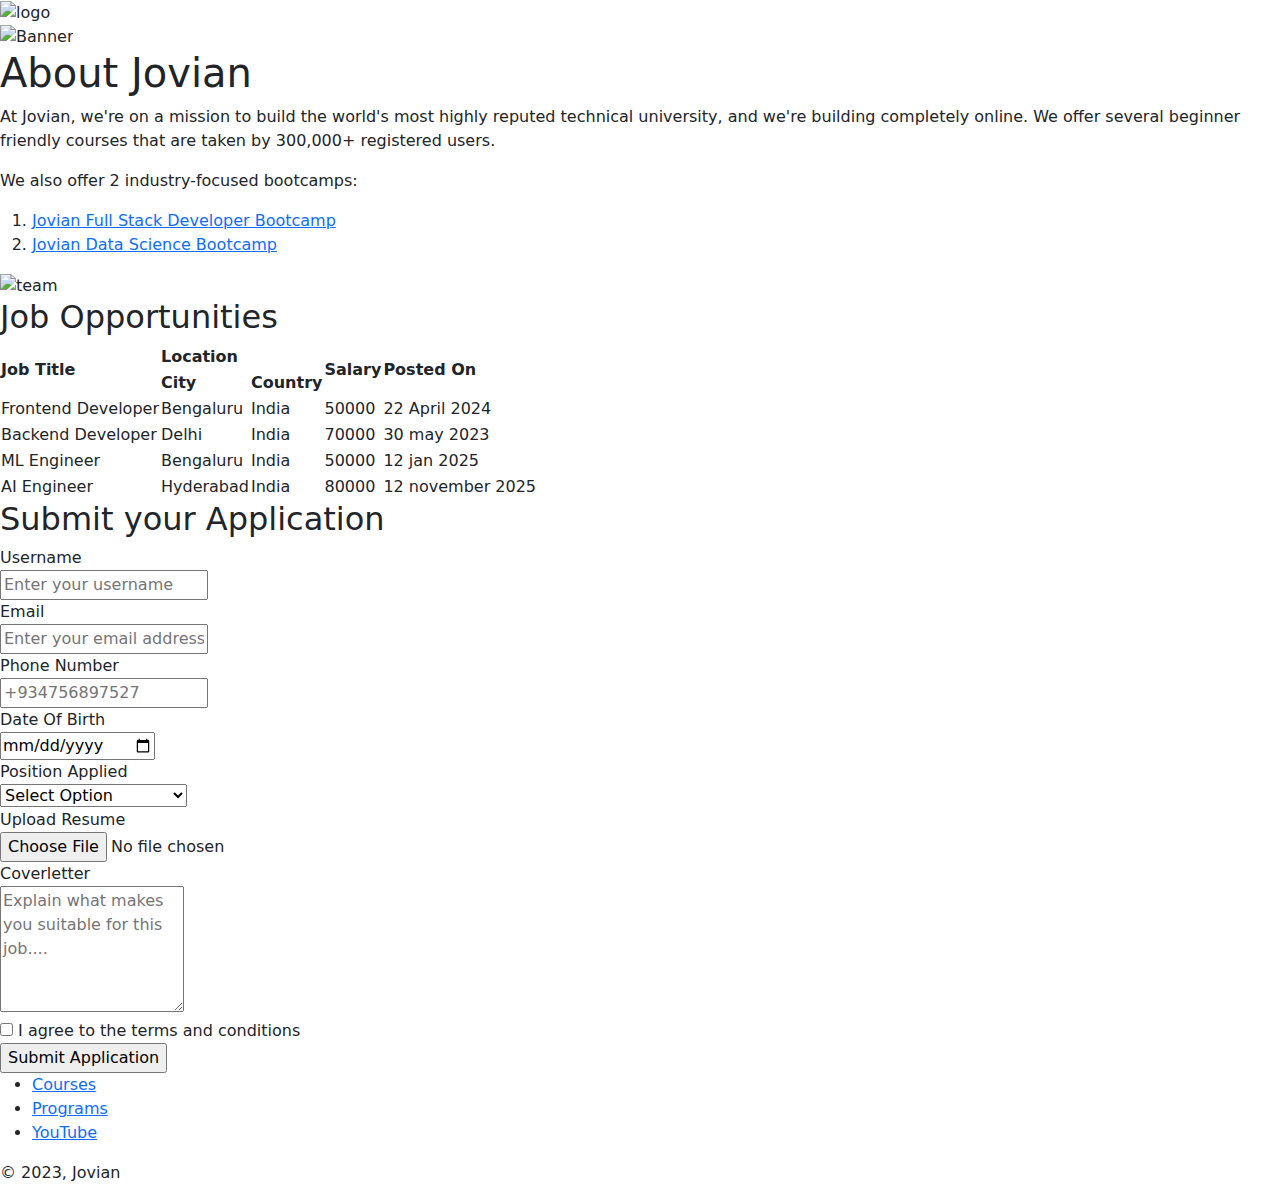
==== src/index.html @ 9a93cc01 "xdhfgh" ====
<!DOCTYPE html>
<html lang="en">

<head>
    <meta charset="UTF-8">
    <meta name="viewport" content="width=device-width, initial-scale=1.0">
    <meta name="description" content="Learn about job openings at Jovian and submit your application now">
    <meta name="keywords" content="data science, software development, jobs">
    <meta name="author" content="Jovian">
    <meta name="robots" content="index, follow">
    <meta property="og:title" content="Jovian Careers">
    <meta property="og:description" content="Learn about job openings at Jovian and submit your application now">
    <meta property="og:image" content="meta-image.png">
    <meta name="twitter:title" content="Jovian Careers">
    <meta name="twitter:description" content="Learn about job openings at Jovian and submit your application now">
    <meta name="twitter:image" content="meta-image.png">
    <title>Jovian Careers</title>
    <link rel="icon" href="favicon.png" type="image/x-icon">
    <link rel="preconnect" href="https://fonts.googleapis.com">
    <link href="https://fonts.googleapis.com/css2?family=Inter:ital,opsz,wght@0,14..32,100..900;1,14..32,100..900&family=Roboto:ital,wght@0,100;0,300;0,400;0,500;0,700;0,900;1,100;1,300;1,400;1,500;1,700;1,900&display=swap" rel="stylesheet">
    <link rel="preconnect" href="https://fonts.gstatic.com" crossorigin>
    <link rel="stylesheet" href="styles.css">
    <link href="https://cdn.jsdelivr.net/npm/bootstrap@5.3.3/dist/css/bootstrap.min.css" rel="stylesheet" integrity="sha384-QWTKZyjpPEjISv5WaRU9OFeRpok6YctnYmDr5pNlyT2bRjXh0JMhjY6hW+ALEwIH" crossorigin="anonymous">
    <script src="https://cdn.jsdelivr.net/npm/bootstrap@5.3.3/dist/js/bootstrap.bundle.min.js" integrity="sha384-YvpcrYf0tY3lHB60NNkmXc5s9fDVZLESaAA55NDzOxhy9GkcIdslK1eN7N6jIeHz" crossorigin="anonymous"></script>
</head>

<body>
    <div id="navbar">
        <img id="navlogo" src="jovian_horizontal_logo.webp" alt="logo">
    </div>
    <img id="banner" src="banner.jpg" alt="Banner">
    <h1>About Jovian</h1>
    <div id="about">

        <div id="description">

            <p>At Jovian, we're on a mission to build
                the world's most highly reputed technical
                university, and we're building completely
                online. We offer several beginner friendly
                courses that are taken by 300,000+ registered
                users.
            </p>
            <p>We also offer 2 industry-focused bootcamps:
            <ol>
                <li>
                    <a href="https://www.jovian.com/full-stack-developer-bootcamp">
                        Jovian Full Stack Developer Bootcamp
                    </a>
                </li>
                <li>
                    <a href="https://www.jovian.com/data-science-bootcamp">
                        Jovian Data Science Bootcamp
                    </a>
                </li>
            </ol>
            </p>
        </div>
        <img src="team.jpg" height="240" alt="team" id="team">

    </div>




    <h2>Job Opportunities</h2>
    <div id="jobs">
        <table id="jobs-table">
            <tr class = "jobs-header-row" >
                <th rowspan="2">Job Title</th>
                <th colspan="2">Location</th>
                <th rowspan="2">Salary</th>
                <th rowspan="2">Posted On</th>
            </tr>
            <tr class = "jobs-header-row">
                <th>City</th>
                <th>Country</th>
            </tr>
            <tr class = "jobs-data-row">
                <td>Frontend Developer</td>
                <td>Bengaluru</td>
                <td>India</td>
                <td>50000</td>
                <td>22 April 2024</td>
            </tr>
            <tr class = "jobs-data-row">
                <td>Backend Developer</td>
                <td>Delhi</td>
                <td>India</td>
                <td>70000</td>
                <td>30 may 2023</td>
            </tr>
            <tr class = "jobs-data-row">
                <td>ML Engineer</td>
                <td>Bengaluru</td>
                <td>India</td>
                <td>50000</td>
                <td>12 jan 2025</td>
            </tr>
            <tr class = "jobs-data-row">
                <td>AI Engineer</td>
                <td>Hyderabad</td>
                <td>India</td>
                <td>80000</td>
                <td>12 november 2025</td>
            </tr>
        </table>
    </div>

    <div id="application">
        <h2> Submit your Application</h2>

        <form   action="https://formbold.com/s/3OxrO" 
                id = "application-form" 
                method="post"
                enctype="multipart/form-data"
        >
            <div class="form-group">
                <label for="username">Username</label><br>
                <input type="text" name="username" id="username" required placeholder="Enter your username">
            </div>

            <div class="form-group">
                <label for="email">Email</label><br>
                <input type="text" name="email" id="email" required placeholder="Enter your email address">
            </div>
            <div class="form-group">
                <label for="phone-no.">Phone Number</label><br>
                <input type="" name="password" id="password" required placeholder="+934756897527">
            </div>
            <div class="form-group">
                <label for="dob">Date Of Birth</label><br>
                <input type="date" name="dob" id="dob" required placeholder="Confirm your password">
            </div>
            <div class="form-group">
                <label for="position">Position Applied</label><br>
                <select id="position" name="position applied" required>
                    <option value="">Select Option</option>
                    <option value="frontend dev">Frontend Developer</option>
                    <option value="Backend dev">Backend Developer</option>
                    <option value="Full-stack">Full Stack Developer</option>
                    <option value="data-scientist">Data Scientist</option>
                </select>
            </div>
            <div class="form-group">
                <label for="resume">Upload Resume</label><br>
                <input type="file" id="resume" accept="pdf,docx">
            </div>
            <div class="form-group">
                <label for="coverletter">Coverletter</label><br>
                <textarea id="coverletter" name="coverletter" rows="5"  placeholder="Explain what makes you suitable for this job...."></textarea>
            </div>
            <div class="form-group">
                <label for="terms">
                    <input type="checkbox" id="terms" name="terms">
                    I agree to the terms and conditions
                </label>
            </div>
            <div class="form-group">
                <input type="submit" value="Submit Application">
            </div>
        </form>


    </div>
    <div id="footer">
        <ul id="footer-links">
            <li>
                <a href="https://jovian.com/learn" target="_blank">
                    Courses
                </a>
            </li>
            <li>
                <a href="https://jovian.com/learn" target="_blank">
                    Programs
                </a>
            </li>
            <li>
                <a href="https://www.youtube.com/@jovianhq" target="_blank">
                    YouTube
                </a>
            </li>
        </ul>
        <span id="copyright">© 2023, Jovian</span>
    </div>
</body>

</html>
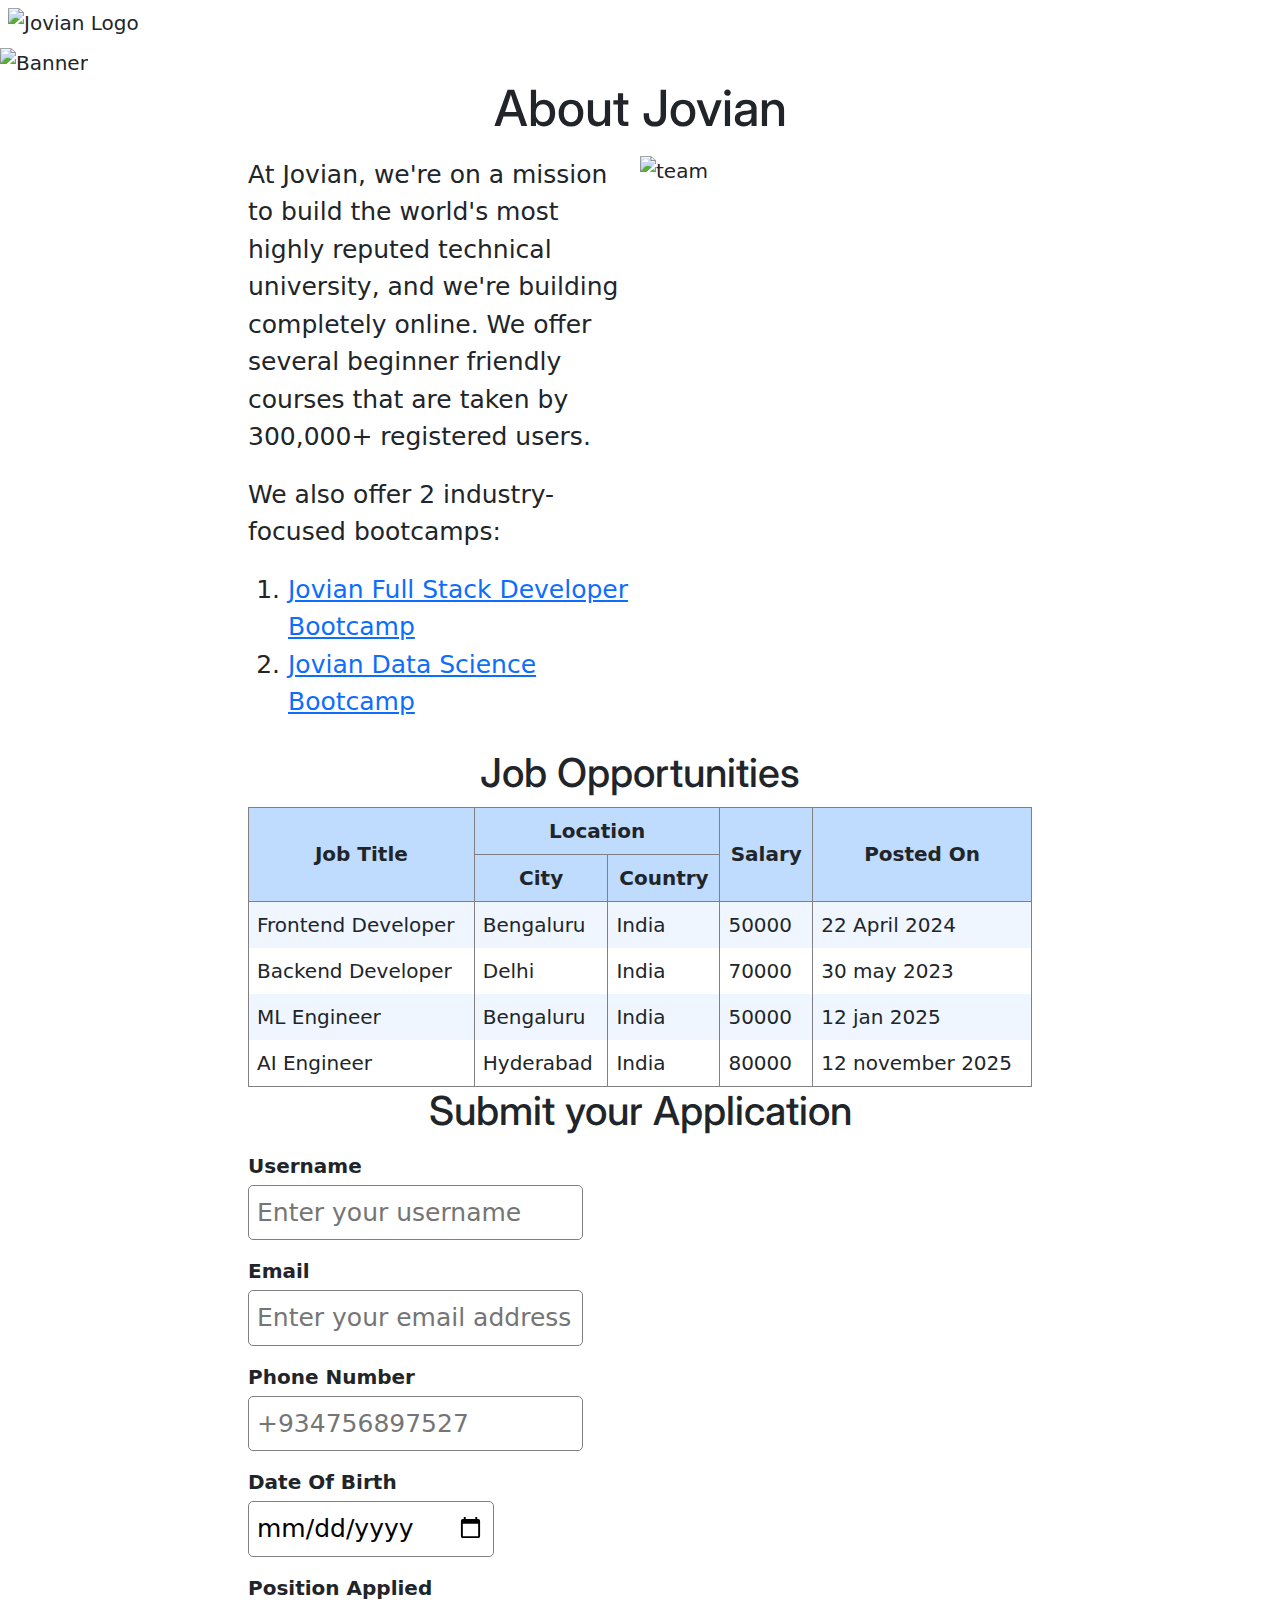
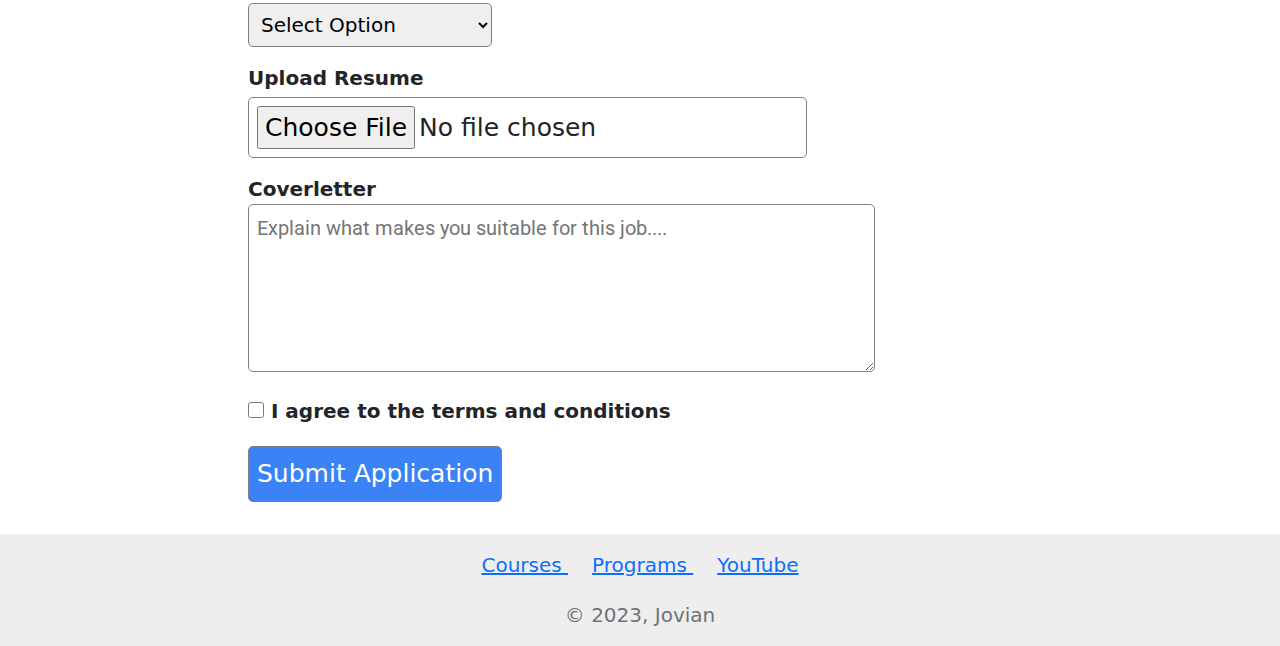
==== commit db36979e: "added all responsive design" ====
--- a/src/index.html
+++ b/src/index.html
@@ -26,10 +26,15 @@
 
 <body>
     <div id="navbar">
-        <img id="navlogo" src="jovian_horizontal_logo.webp" alt="logo">
+        <img id="logo" alt="Jovian Logo" src="https://i.imgur.com/JRA5Q8a.png" height="30" />
+        <img id="logo-with-text" alt="Jovian Logo" src="https://i.imgur.com/m1wXjqw.png" height="30" />
     </div>
     <img id="banner" src="banner.jpg" alt="Banner">
-    <h1>About Jovian</h1>
+
+    <h1>
+        About Jovian
+    </h1>
+    
     <div id="about">
 
         <div id="description">
@@ -65,6 +70,33 @@
 
     <h2>Job Opportunities</h2>
     <div id="jobs">
+        
+<div id="jobs-list">
+    <div class="job">
+        <div class="job-title">Frontend Developer</div>
+        <div class="job-detail">Bengaluru, India</div>
+        <div class="job-detail">₹ 12,00,000</div>
+        <div class="job-detail">Posted Mar 3, 2023</div>
+    </div >
+    <div class="job">
+        <div class="job-title">Full Stack Developer</div>
+        <div class="job-detail">New Delhi, India</div>
+        <div class="job-detail">₹ 15,00,000</div>
+        <div class="job-detail">Posted Feb 1, 2023</div>
+    </div>
+    <div class="job">
+        <div class="job-title">Data Scientist</div>
+        <div class="job-detail">San Francisco, USA</div>
+        <div class="job-detail">$175,000</div>
+        <div class="job-detail">Posted Dec 22, 2022</div>
+    </div>
+    <div class="job">
+        <div class="job-title">ML Engineer</div>
+        <div class="job-detail">Remote</div>
+        <div class="job-detail">$80,000</div>
+        <div class="job-detail">Posted Sep 19, 2022</div>
+    </div>
+</div>
         <table id="jobs-table">
             <tr class = "jobs-header-row" >
                 <th rowspan="2">Job Title</th>
--- a/src/styles.css
+++ b/src/styles.css
@@ -0,0 +1,315 @@
+html{
+    font-size: 14px;
+}
+
+body {
+    font-family: 'Roboto', sans-serif;
+    margin: 800px;
+    padding: 0;
+    text-align: justify;
+    font-size: 1em;
+}
+
+h1,h2,h3,h4,h5,h6{
+    font-family: 'Inter' , sans-serif;
+    font-weight: 600;
+    color: #222222;
+}
+
+h1{font-size: 2.5rem ;}
+h2{font-size: 2rem ;}
+h3{font-size: 1.75rem ;}
+h4{font-size: 1.5rem ;}
+h5{font-size: 1.25rem ;}
+h6{font-size: 1rem ;}
+
+#navbar {
+    margin: 0;
+    padding: 8px ;
+}
+
+a{
+    text-decoration: none;
+    color: #3B82F6;
+}
+
+a:hover,a:focus{
+    color: #1D4ED8;
+}
+
+
+#logo-with-text {
+    display: none;
+  }
+
+
+  #banner {
+    object-fit: cover;
+    width: 100%;
+    height: 120px;
+  }
+
+h1 {
+    text-align: center;
+    margin: 12px 0;
+}
+
+#about {
+    display: flex;
+    flex-direction: column;
+    max-width: 500px;
+    margin: 0 auto;
+    padding: 8px;
+  }
+
+  #team-image {
+    border-radius: 5px;
+    width: 100%;
+  }
+
+  h2{
+    text-align: center;
+  }
+
+  #jobs {
+    max-width: 500px;
+    margin: 0 auto;
+    padding: 0 8px;
+  }
+
+  #jobs-table{
+    display: none;
+  }
+
+  .job{
+    border: 1px solid gray;
+    border-radius: 12px;
+    margin-bottom: 6px;
+    /* text-align: center; */
+    padding: 8px;
+  }
+
+  .job-title{
+    font-size: 1.25rem;
+    font-weight: 500;
+    color: #000000;
+  }
+
+  .job-detail {
+    color: #777777;
+    margin-top: 2px;
+  }
+
+  
+
+  #application {
+    max-width: 500px;
+    margin: 0 auto;
+    padding: 0 8px;
+  }
+  
+  .form-group {
+    margin: 16px 0;
+  }
+  
+  #application-form label {
+    font-weight: 600;
+  }
+  
+  .form-group input, select, textarea {
+    padding: 8px;
+    width: 90%;
+    font-size: 1.25rem;
+    margin-top: 4px;
+    border-radius: 5px;
+    border: 1px solid gray;
+  }
+  
+  .form-group textarea {
+    font-family: 'Roboto', sans-serif;
+  }
+  
+  .form-group input[type="checkbox"] {
+    width: 16px;
+    height: 16px;
+  }
+  
+  .form-group input[type="submit"] {
+    background-color: #3B82F6;
+    color: white;
+    font-weight: 500;
+    cursor: pointer;
+  }
+
+  #footer {
+    background-color:#eee;
+    padding: 16px;
+    margin-top: 32px;
+    text-align: center;
+}
+
+#footer-links {
+    list-style: none;
+    padding: 0px;
+}
+
+#footer-links li {   
+    margin: 12px;
+}
+
+a{
+    text-decoration: none;
+    color:#7DD3FC
+}
+
+a:hover{
+    color:#1D4ED8
+}
+
+#copyright {
+    color:#71717A;
+}
+
+.location {
+    color: gray;
+} 
+
+
+/* Base styles (extra small devices - mobile) */
+/* CSS rules */
+
+/* Small devices (tablets) */
+@media screen and (min-width: 576px) {
+    #logo {
+        display: none;
+      }
+    
+
+    #logo-with-text {
+        display: block;
+      }
+
+      #banner{
+        height: 200px;
+      }
+
+      h1{
+        margin: 16px 0;
+      }
+
+      .job{
+        border: 1px solid gray;
+        border-radius: 12px;
+        margin-bottom: 6px;
+        /* text-align: center; */
+        padding: 8px;
+      }
+    
+      .job-title{
+        font-size: 1.25rem;
+        font-weight: 500;
+        color: #000000;
+      }
+    
+      .job-detail {
+        color: #777777;
+        margin-top: 2px;
+      }
+
+      .form-group input,select{
+        width: auto;
+      }
+
+      .form-group textarea{
+        width: 80%;
+      }
+  }
+  
+  /* Medium devices (laptops) */
+  @media screen and (min-width: 768px) {
+    #banner{
+        height: 280px;
+    }
+
+    h1{
+        margin: 20px 0;
+    }
+
+    
+  #about {
+    flex-direction: row;
+    max-width: 800px;
+  }
+
+  #description {
+    width: 50%;
+    padding-right: 8px;
+    font-size: 1.25rem;
+  }
+  
+  #team {
+    width: 50%;
+  }
+
+  #jobs {
+    max-width: 800px;
+  }
+
+  #jobs-list {
+    display: none;
+  }
+
+  #jobs-table {
+    display: table;
+    width: 100%;
+    border: 1px solid gray;
+    border-collapse: collapse;
+  }
+
+  .jobs-header-row th{
+    border: 1px solid gray;
+    padding: 8px;
+    background-color:#BFDBFE;
+    text-align: center;
+}
+
+.jobs-data-row td{
+    border-right: 1px solid gray;
+    padding: 8px;
+}
+
+#jobs-table tr:nth-child(odd){
+    background-color: #EFF6FF;
+}
+
+#application {
+    max-width: 800px;
+  }
+
+  .form-group input, select {
+    width: auto;
+  }
+
+  .form-group textarea {
+    width: 80%;
+  }
+
+  #footer-links li {  
+    display: inline; 
+    margin: 12px;
+}
+}
+  
+  /* Large devices (desktops) */
+  @media screen and (min-width: 992px) {
+   html{
+    font-size: 20px;
+   }
+  }
+  
+  /* Extra large devices (large desktops) */
+  @media screen and (min-width: 1200px) {
+    #banner{
+        height: 320px;
+    }
+  }
